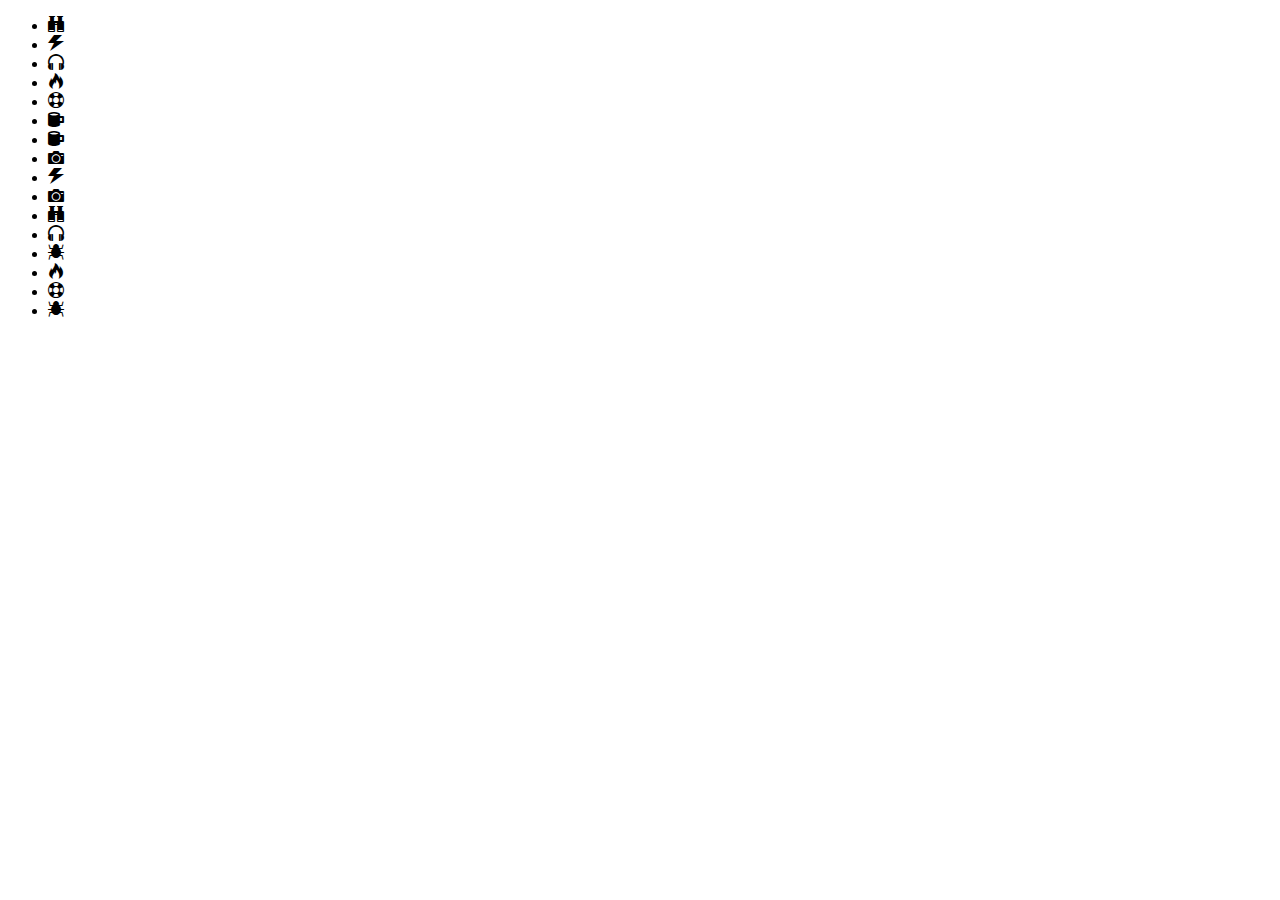
==== index.html @ fb778e91 "Icon list" ====
<!DOCTYPE html>
<html lang="en">
<head>
    <meta charset="UTF-8">
    <meta name="viewport" content="width=device-width, initial-scale=1.0">
    <meta http-equiv="X-UA-Compatible" content="ie=edge">
    <title>Document</title>
    <link href="style.css" rel="stylesheet">
</head>
<body>
    <ul>
        <li><span class="icon-binoculars"></span></li>
        <li><span class="icon-power"></span></li>
        <li><span class="icon-headphones"></span></li>
        <li><span class="icon-fire"></span></li>
        <li><span class="icon-lifebuoy"></span></li>
        <li><span class="icon-mug"></span></li>
        <li><span class="icon-mug"></span></li>
        <li><span class="icon-camera"></span></li>
        <li><span class="icon-power"></span></li>
        <li><span class="icon-camera"></span></li>
        <li><span class="icon-binoculars"></span></li>
        <li><span class="icon-headphones"></span></li>
        <li><span class="icon-bug"></span></li>
        <li><span class="icon-fire"></span></li>
        <li><span class="icon-lifebuoy"></span></li>
        <li><span class="icon-bug"></span></li>
    </ul>
</body>
</html>
---- style.css ----
@font-face {
  font-family: 'icomoon';
  src:  url('fonts/icomoon.eot?qdgn24');
  src:  url('fonts/icomoon.eot?qdgn24#iefix') format('embedded-opentype'),
    url('fonts/icomoon.ttf?qdgn24') format('truetype'),
    url('fonts/icomoon.woff?qdgn24') format('woff'),
    url('fonts/icomoon.svg?qdgn24#icomoon') format('svg');
  font-weight: normal;
  font-style: normal;
}

[class^="icon-"], [class*=" icon-"] {
  /* use !important to prevent issues with browser extensions that change fonts */
  font-family: 'icomoon' !important;
  speak: none;
  font-style: normal;
  font-weight: normal;
  font-variant: normal;
  text-transform: none;
  line-height: 1;

  /* Better Font Rendering =========== */
  -webkit-font-smoothing: antialiased;
  -moz-osx-font-smoothing: grayscale;
}

.icon-camera:before {
  content: "\e90f";
}
.icon-headphones:before {
  content: "\e910";
}
.icon-lifebuoy:before {
  content: "\e941";
}
.icon-binoculars:before {
  content: "\e985";
}
.icon-bug:before {
  content: "\e999";
}
.icon-mug:before {
  content: "\e9a2";
}
.icon-fire:before {
  content: "\e9a9";
}
.icon-power:before {
  content: "\e9b5";
}
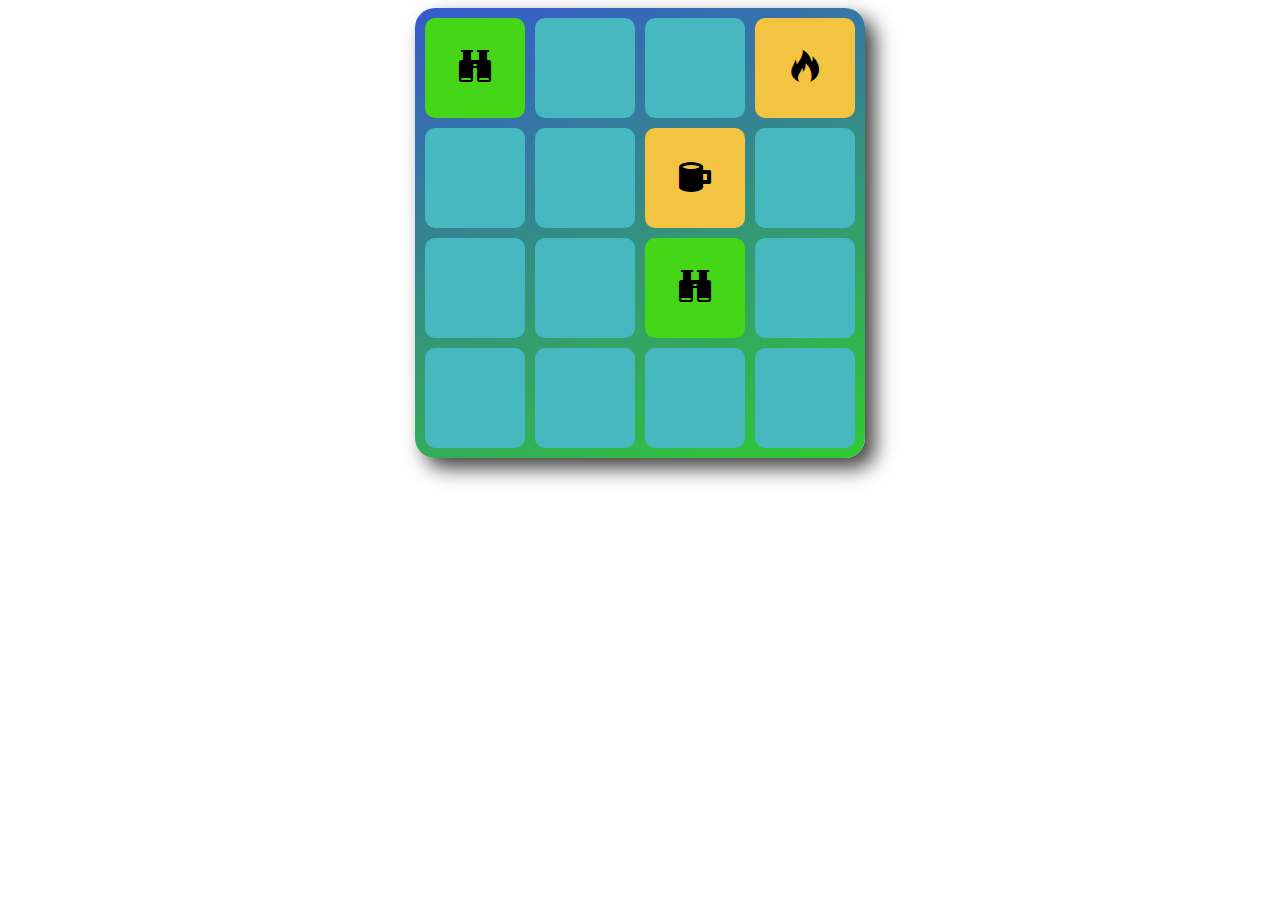
==== commit 65d8cb78: "Load event listener added" ====
--- a/index.html
+++ b/index.html
@@ -8,23 +8,25 @@
     <link href="style.css" rel="stylesheet">
 </head>
 <body>
-    <ul>
-        <li><span class="icon-binoculars"></span></li>
-        <li><span class="icon-power"></span></li>
-        <li><span class="icon-headphones"></span></li>
-        <li><span class="icon-fire"></span></li>
-        <li><span class="icon-lifebuoy"></span></li>
-        <li><span class="icon-mug"></span></li>
-        <li><span class="icon-mug"></span></li>
-        <li><span class="icon-camera"></span></li>
-        <li><span class="icon-power"></span></li>
-        <li><span class="icon-camera"></span></li>
-        <li><span class="icon-binoculars"></span></li>
-        <li><span class="icon-headphones"></span></li>
-        <li><span class="icon-bug"></span></li>
-        <li><span class="icon-fire"></span></li>
-        <li><span class="icon-lifebuoy"></span></li>
-        <li><span class="icon-bug"></span></li>
+    <ul class="deck">
+        <li class="card flip match"><span class="icon-binoculars"></span></li>
+        <li class="card"><span class="icon-power"></span></li>
+        <li class="card"><span class="icon-headphones"></span></li>
+        <li class="card flip"><span class="icon-fire"></span></li>
+        <li class="card"><span class="icon-lifebuoy"></span></li>
+        <li class="card"><span class="icon-mug"></span></li>
+        <li class="card flip"><span class="icon-mug"></span></li>
+        <li class="card"><span class="icon-camera"></span></li>
+        <li class="card"><span class="icon-power"></span></li>
+        <li class="card"><span class="icon-camera"></span></li>
+        <li class="card flip match"><span class="icon-binoculars"></span></li>
+        <li class="card"><span class="icon-headphones"></span></li>
+        <li class="card"><span class="icon-bug"></span></li>
+        <li class="card"><span class="icon-fire"></span></li>
+        <li class="card"><span class="icon-lifebuoy"></span></li>
+        <li class="card"><span class="icon-bug"></span></li>
     </ul>
+
+    <script src="js/app.js"></script>
 </body>
 </html>--- a/style.css
+++ b/style.css
@@ -1,3 +1,51 @@
+* {
+  box-sizing: border-box;
+}
+
+.deck {
+  list-style: none;
+  /* background-color: purple; */
+  background: linear-gradient(160deg, rgba(20, 61, 197, 0.856), rgb(49, 201, 49));
+  width: 450px;
+  height: 450px;
+  border-radius: 20px;
+  margin: 0 auto;
+  padding: 5px;
+  box-shadow: 10px 10px 20px 0px rgba(0, 0, 0, 0.753);
+}
+
+.card {
+  width: 100px;
+  height: 100px;
+  background-color: rgb(72, 184, 192);
+  margin: 5px;
+  text-align: center;
+  font-size: 0;
+  float: left;
+  border-radius: 10px;
+  cursor: pointer;
+  padding-top: 1em;
+}
+
+.flip {
+  cursor: default;
+  background-color: rgb(243, 196, 65);
+  font-size: 2em;
+  transform: rotateY(0);
+}
+
+.match {
+  background-color: rgb(69, 214, 24);
+}
+
+
+
+
+
+
+
+
+
 @font-face {
   font-family: 'icomoon';
   src:  url('fonts/icomoon.eot?qdgn24');
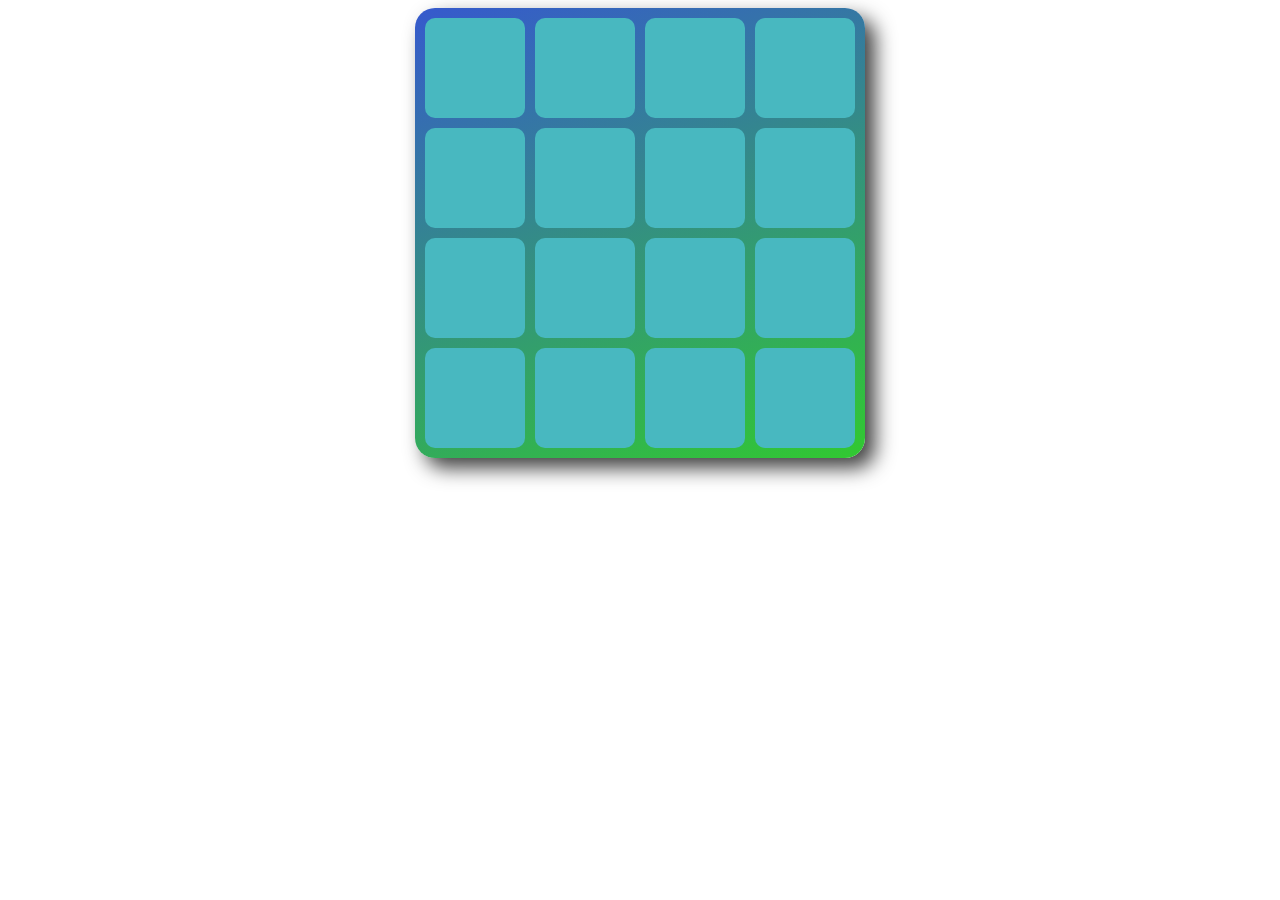
==== commit a8027bc6: "Fully-functional memory game" ====
--- a/index.html
+++ b/index.html
@@ -4,29 +4,14 @@
     <meta charset="UTF-8">
     <meta name="viewport" content="width=device-width, initial-scale=1.0">
     <meta http-equiv="X-UA-Compatible" content="ie=edge">
-    <title>Document</title>
+    <title>Memory Game</title>
     <link href="style.css" rel="stylesheet">
 </head>
 <body>
     <ul class="deck">
-        <li class="card flip match"><span class="icon-binoculars"></span></li>
-        <li class="card"><span class="icon-power"></span></li>
-        <li class="card"><span class="icon-headphones"></span></li>
-        <li class="card flip"><span class="icon-fire"></span></li>
-        <li class="card"><span class="icon-lifebuoy"></span></li>
-        <li class="card"><span class="icon-mug"></span></li>
-        <li class="card flip"><span class="icon-mug"></span></li>
-        <li class="card"><span class="icon-camera"></span></li>
-        <li class="card"><span class="icon-power"></span></li>
-        <li class="card"><span class="icon-camera"></span></li>
-        <li class="card flip match"><span class="icon-binoculars"></span></li>
-        <li class="card"><span class="icon-headphones"></span></li>
-        <li class="card"><span class="icon-bug"></span></li>
-        <li class="card"><span class="icon-fire"></span></li>
-        <li class="card"><span class="icon-lifebuoy"></span></li>
-        <li class="card"><span class="icon-bug"></span></li>
+        
     </ul>
-
+    <script src="js/constructors.js"></script>
     <script src="js/app.js"></script>
 </body>
 </html>--- a/style.css
+++ b/style.css
@@ -36,6 +36,8 @@
 
 .match {
   background-color: rgb(69, 214, 24);
+  font-size: 2em;
+  cursor: default;
 }
 
 
